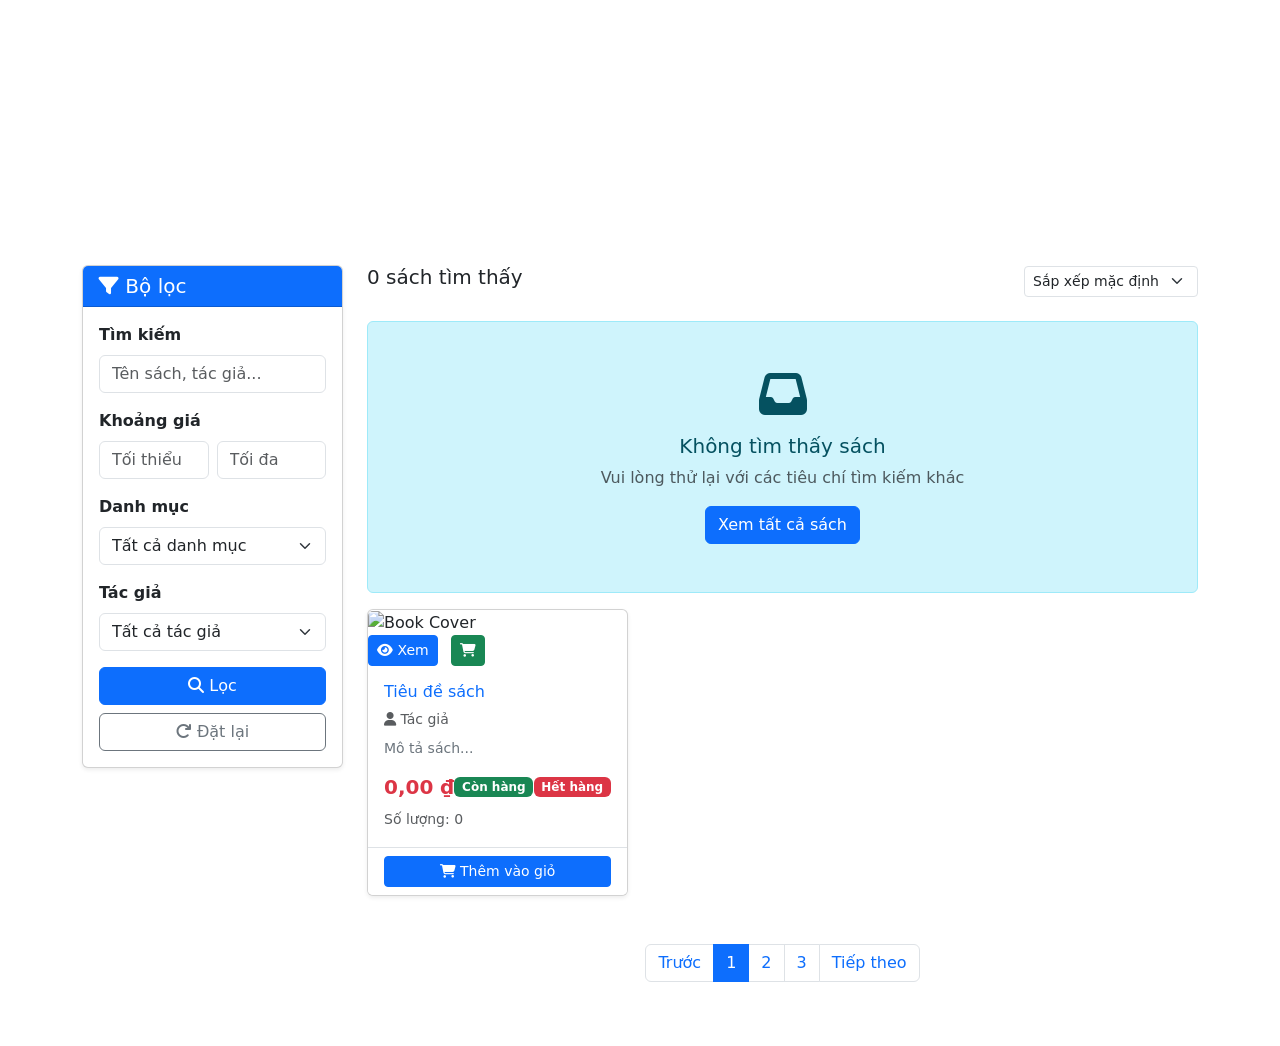
==== book-webstore/src/main/resources/templates/books/index.html @ 0b751b32 "BW-5: CRUD book" ====
<!DOCTYPE html>
<html xmlns:th="http://www.thymeleaf.org" lang="vi">
<head>
    <meta charset="UTF-8">
    <meta name="viewport" content="width=device-width, initial-scale=1.0">
    <title>Cửa hàng sách - Danh sách sách</title>

    <!-- Bootstrap CSS -->
    <link href="https://cdn.jsdelivr.net/npm/bootstrap@5.3.0/dist/css/bootstrap.min.css" rel="stylesheet">
    <!-- Font Awesome -->
    <link rel="stylesheet" href="https://cdnjs.cloudflare.com/ajax/libs/font-awesome/6.5.1/css/all.min.css">
    <!-- Custom CSS -->
    <link rel="stylesheet" th:href="@{/css/style.css}">
</head>
<body>
    <!-- Header -->
    <div th:replace="fragments/header :: ~{this}"></div>

    <!-- Header Section -->
    <section class="hero-section text-white py-5">
        <div class="container">
            <h1 class="display-4 fw-bold mb-2">
                <i class="fas fa-book-open"></i> Danh sách Sách
            </h1>
            <p class="lead">Khám phá thế giới sách với hàng ngàn tác phẩm từ các tác giả nổi tiếng</p>
        </div>
    </section>

    <!-- Main Content -->
    <div class="container-fluid py-5">
        <div class="container">
            <div class="row">
                <!-- Sidebar - Filter -->
                <div class="col-lg-3 mb-4">
                    <div class="card shadow-sm">
                        <div class="card-header bg-primary text-white">
                            <h5 class="mb-0">
                                <i class="fas fa-filter"></i> Bộ lọc
                            </h5>
                        </div>
                        <div class="card-body">
                            <form method="get" action="/books" class="filter-form">
                                <!-- Search -->
                                <div class="mb-3">
                                    <label for="keyword" class="form-label fw-bold">Tìm kiếm</label>
                                    <input type="text" class="form-control" id="keyword" name="keyword" 
                                        placeholder="Tên sách, tác giả..." 
                                        th:value="${keyword}">
                                </div>

                                <!-- Price Range -->
                                <div class="mb-3">
                                    <label class="form-label fw-bold">Khoảng giá</label>
                                    <div class="row g-2">
                                        <div class="col-6">
                                            <input type="number" class="form-control" name="minPrice" 
                                                placeholder="Tối thiểu" 
                                                th:value="${minPrice}">
                                        </div>
                                        <div class="col-6">
                                            <input type="number" class="form-control" name="maxPrice" 
                                                placeholder="Tối đa" 
                                                th:value="${maxPrice}">
                                        </div>
                                    </div>
                                </div>

                                <!-- Category Filter -->
                                <div class="mb-3">
                                    <label for="categoryId" class="form-label fw-bold">Danh mục</label>
                                    <select class="form-select" id="categoryId" name="categoryId">
                                        <option value="">Tất cả danh mục</option>
                                        <option th:each="category : ${categories}" th:value="${category.id}" th:text="${category.name}" th:selected="${categoryId != null and categoryId == category.id}"></option>
                                    </select>
                                </div>

                                <!-- Author Filter -->
                                <div class="mb-3">
                                    <label for="authorId" class="form-label fw-bold">Tác giả</label>
                                    <select class="form-select" id="authorId" name="authorId">
                                        <option value="">Tất cả tác giả</option>
                                        <option th:each="author : ${authors}" th:value="${author.id}" th:text="${author.name}" th:selected="${authorId != null and authorId == author.id}"></option>
                                    </select>
                                </div>

                                <div class="d-grid gap-2">
                                    <button type="submit" class="btn btn-primary">
                                        <i class="fas fa-search"></i> Lọc
                                    </button>
                                    <a href="/books" class="btn btn-outline-secondary">
                                        <i class="fas fa-redo"></i> Đặt lại
                                    </a>
                                </div>
                            </form>
                        </div>
                    </div>
                </div>

                <!-- Books Display -->
                <div class="col-lg-9">
                    <!-- Results Info -->
                    <div class="mb-4">
                        <div class="d-flex justify-content-between align-items-center">
                            <h5>
                                <span th:text="${books.size()}">0</span> sách tìm thấy
                            </h5>
                            <div class="sort-options">
                                <select class="form-select form-select-sm" style="width: auto;">
                                    <option>Sắp xếp mặc định</option>
                                    <option>Giá: Thấp đến cao</option>
                                    <option>Giá: Cao đến thấp</option>
                                    <option>A - Z</option>
                                </select>
                            </div>
                        </div>
                    </div>

                    <!-- Empty State -->
                    <div th:if="${books.isEmpty()}" class="alert alert-info text-center py-5">
                        <i class="fas fa-inbox fa-3x mb-3"></i>
                        <h5>Không tìm thấy sách</h5>
                        <p class="text-muted">Vui lòng thử lại với các tiêu chí tìm kiếm khác</p>
                        <a href="/books" class="btn btn-primary">Xem tất cả sách</a>
                    </div>

                    <!-- Books Grid -->
                    <div class="row g-4" th:if="${!books.isEmpty()}">
                        <div class="col-md-6 col-lg-4" th:each="book : ${books}">
                            <div class="card book-card h-100 shadow-sm hover-shadow">
                                <!-- Book Image -->
                                <div class="book-image-wrapper position-relative overflow-hidden">
                                    <img th:src="@{'/images/book-' + ${book.id} + '.jpg'}" 
                                        src="https://via.placeholder.com/250x350?text=Book+Cover" 
                                        class="card-img-top" alt="Book Cover" loading="lazy">
                                    <div class="book-overlay">
                                        <a th:href="@{'/books/' + ${book.id}}" class="btn btn-primary btn-sm me-2" title="Xem chi tiết">
                                            <i class="fas fa-eye"></i> Xem
                                        </a>
                                        <button class="btn btn-success btn-sm" title="Thêm vào giỏ">
                                            <i class="fas fa-shopping-cart"></i>
                                        </button>
                                    </div>
                                </div>

                                <!-- Book Info -->
                                <div class="card-body d-flex flex-column">
                                    <h6 class="card-title book-title">
                                        <a th:href="@{'/books/' + ${book.id}}" th:text="${book.title}" class="text-decoration-none">
                                            Tiêu đề sách
                                        </a>
                                    </h6>
                                    
                                    <p class="card-text text-muted small mb-2">
                                        <i class="fas fa-user"></i>
                                        <span th:text="${book.authorName}">Tác giả</span>
                                    </p>

                                    <p class="card-text text-secondary small book-description" 
                                        th:text="${book.description}">
                                        Mô tả sách...
                                    </p>

                                    <!-- Price and Stock -->
                                    <div class="mt-auto">
                                        <div class="d-flex justify-content-between align-items-center mb-2">
                                            <span class="h5 mb-0 text-danger fw-bold" th:text="'₫' + ${#numbers.formatDecimal(book.price, 1, 'COMMA', 2, 'POINT')}">
                                                0,00 ₫
                                            </span>
                                            <span class="badge bg-success" th:if="${book.stock > 0}">
                                                Còn hàng
                                            </span>
                                            <span class="badge bg-danger" th:unless="${book.stock > 0}">
                                                Hết hàng
                                            </span>
                                        </div>

                                        <!-- Stock Info -->
                                        <small class="text-muted" th:text="'Số lượng: ' + ${book.stock}">
                                            Số lượng: 0
                                        </small>
                                    </div>
                                </div>

                                <!-- Card Footer -->
                                <div class="card-footer bg-white border-top">
                                    <a href="#" class="btn btn-primary btn-sm w-100">
                                        <i class="fas fa-shopping-cart"></i> Thêm vào giỏ
                                    </a>
                                </div>
                            </div>
                        </div>
                    </div>

                    <!-- Pagination (Optional) -->
                    <nav th:if="${!books.isEmpty() and books.size() > 12}" class="mt-5">
                        <ul class="pagination justify-content-center">
                            <li class="page-item"><a class="page-link" href="#">Trước</a></li>
                            <li class="page-item active"><a class="page-link" href="#">1</a></li>
                            <li class="page-item"><a class="page-link" href="#">2</a></li>
                            <li class="page-item"><a class="page-link" href="#">3</a></li>
                            <li class="page-item"><a class="page-link" href="#">Tiếp theo</a></li>
                        </ul>
                    </nav>
                </div>
            </div>
        </div>
    </div>

    <!-- Footer -->
    <div th:replace="fragments/footer :: ~{this}"></div>
</body>
</html>
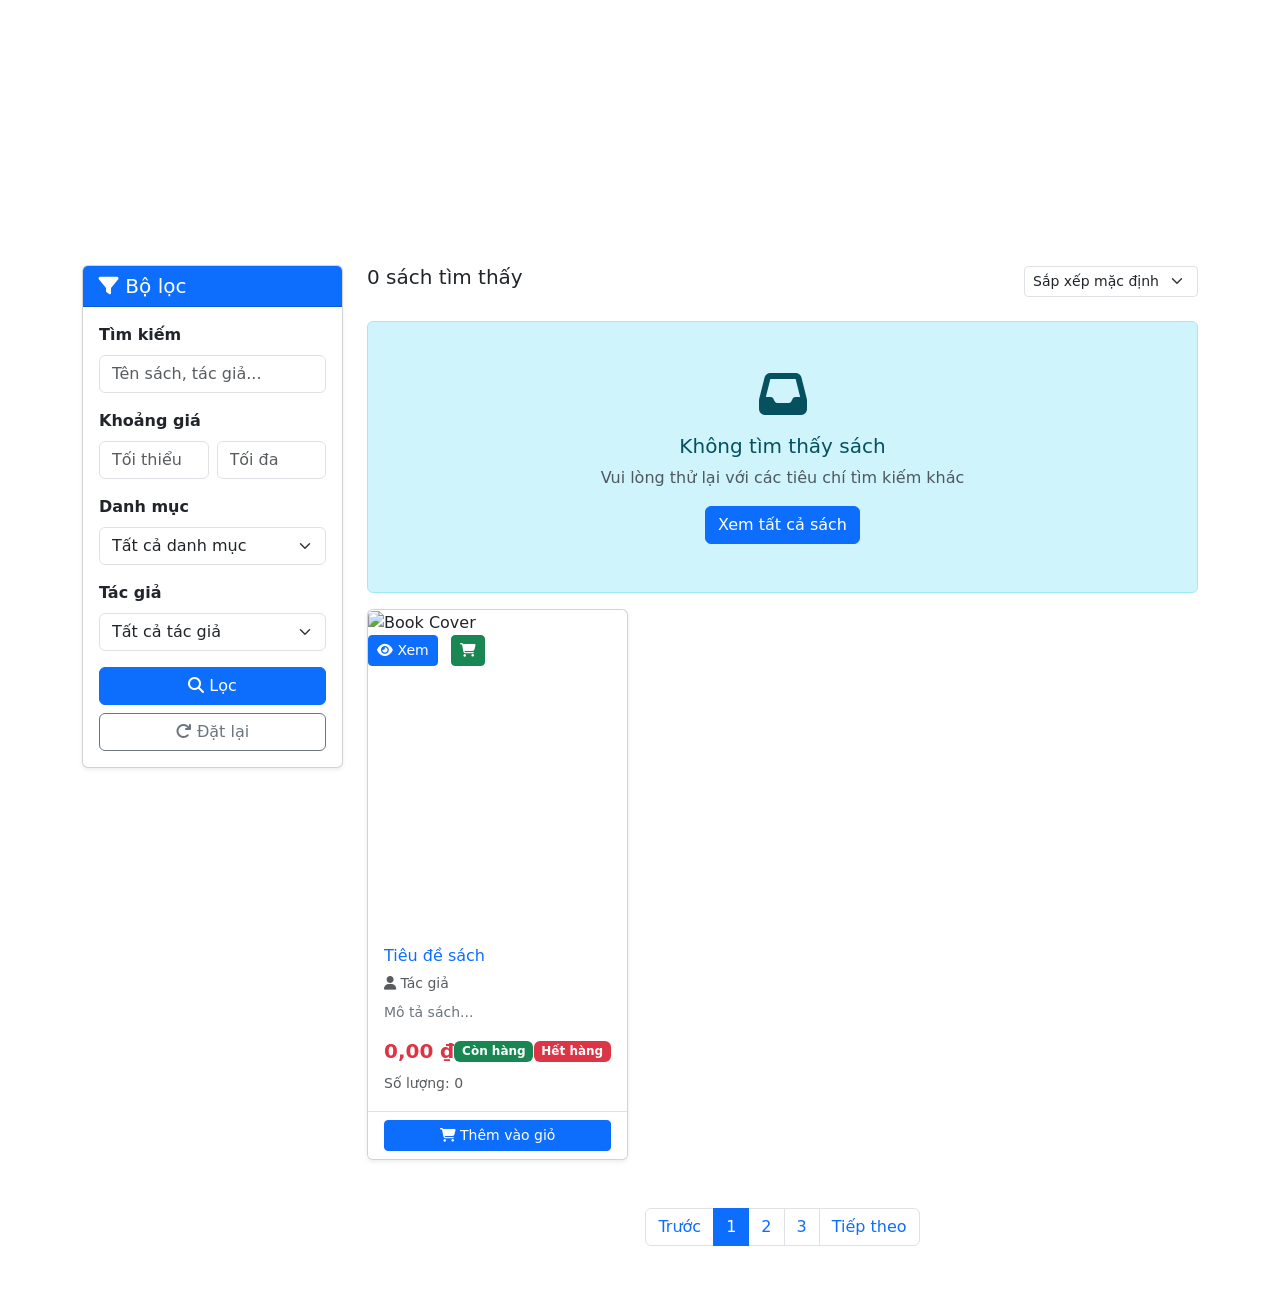
==== commit cfb0f4ca: "BWK-28-CRUD images, category and author" ====
--- a/book-webstore/src/main/resources/templates/books/index.html
+++ b/book-webstore/src/main/resources/templates/books/index.html
@@ -128,15 +128,17 @@
                         <div class="col-md-6 col-lg-4" th:each="book : ${books}">
                             <div class="card book-card h-100 shadow-sm hover-shadow">
                                 <!-- Book Image -->
-                                <div class="book-image-wrapper position-relative overflow-hidden">
-                                    <img th:src="@{'/images/book-' + ${book.id} + '.jpg'}" 
-                                        src="https://via.placeholder.com/250x350?text=Book+Cover" 
-                                        class="card-img-top" alt="Book Cover" loading="lazy">
+                                <div class="book-image-wrapper position-relative overflow-hidden" style="height: 320px;">
+                                    <img th:src="${book.images != null and !book.images.empty ? book.images[0].url : '/images/default-book.png'}" 
+                                        class="card-img-top w-100 h-100" 
+                                        style="object-fit: cover;" 
+                                        alt="Book Cover" loading="lazy">
+                                    
                                     <div class="book-overlay">
-                                        <a th:href="@{'/books/' + ${book.id}}" class="btn btn-primary btn-sm me-2" title="Xem chi tiết">
+                                        <a th:href="@{'/books/' + ${book.id}}" class="btn btn-primary btn-sm me-2">
                                             <i class="fas fa-eye"></i> Xem
                                         </a>
-                                        <button class="btn btn-success btn-sm" title="Thêm vào giỏ">
+                                        <button class="btn btn-success btn-sm" th:disabled="${book.stock == 0}">
                                             <i class="fas fa-shopping-cart"></i>
                                         </button>
                                     </div>
